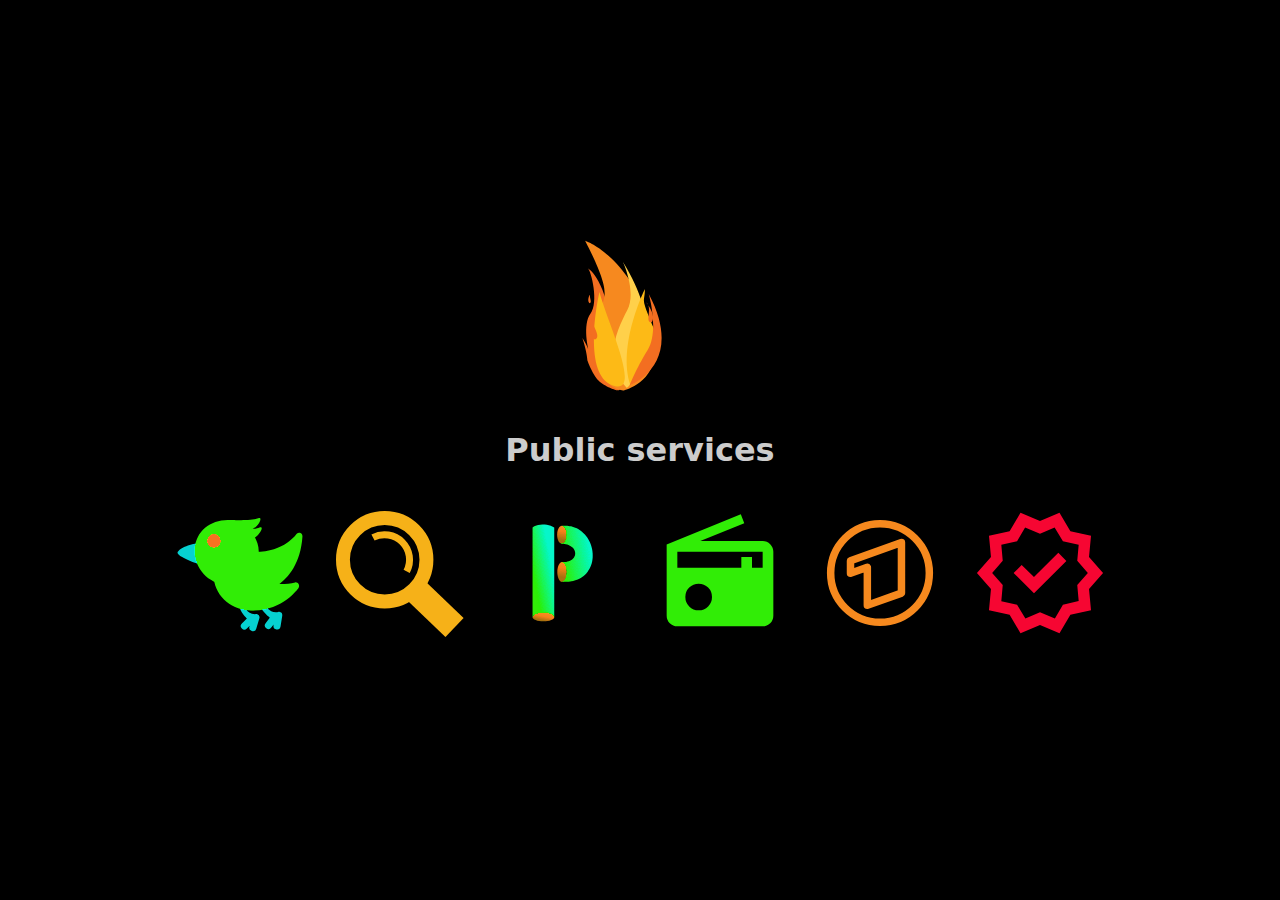
==== index.html @ 761f55a6 "Initial Commit" ====
<!DOCTYPE html>
<html lang="en">
  <head>
    <meta charset="utf-8" />
    <meta name="viewport" content="width=device-width, initial-scale=1" />
    <title>Chatoyer - Services</title>
    <link rel="stylesheet" href="./style.css" />
    <link rel="icon" href="./assets/favicon.svg"
  </head>
  <body>
    <main>
      <div class="mo-fire">
        <svg
          xmlns="http://www.w3.org/2000/svg"
          xmlns:xlink="http://www.w3.org/1999/xlink"
          width="125px"
          height="189.864px"
          viewBox="0 0 125 189.864"
        >
          <use xlink:href="./assets/flame.svg#flame" />
        </svg>
      </div>
      <h1>Public services</h1>
      <section id="services">
        <a class="service-link" href="https://me.chatoyer.de">
          <img src="./assets/admin.svg" />
          <figcaption>Admin</figcaption>
        </a>
        <a class="service-link" href="https://s.chatoyer.de">
          <img src="./assets/searxng.svg" />
          <figcaption>SearXNG</figcaption>
        </a>
        <a class="service-link" href="https://piped.chatoyer.de">
          <img src="./assets/piped.svg" />
          <figcaption>Piped</figcaption>
        </a>
        <a class="service-link" href="https://radiofy.chatoyer.de">
          <img src="./assets/radiofy.svg" />
          <figcaption>Radiofy</figcaption>
        </a>
        <a class="service-link" href="https://ts.chatoyer.de">
          <img src="./assets/tagesschau.svg" />
          <figcaption>Tagesschau</figcaption>
        </a>
        <a class="service-link" href="https://rs.chatoyer.de">
          <img src="./assets/release-stats.svg" />
          <figcaption>Release Stats</figcaption>
        </a>
      </section>
    </main>
  </body>
</html>
---- style.css ----
* {
  box-sizing: border-box;
  margin: 0;
  padding: 0;
}

:root {
  --base: #000;
  --text: #ccc;
  --accent: #f6891f;
  --img-filter: invert(67%) sepia(28%) saturate(4980%) hue-rotate(347deg)
    brightness(99%) contrast(95%);
}

html {
  font-family: system-ui, -apple-system, BlinkMacSystemFont, "Segoe UI", Roboto,
    Oxygen, Ubuntu, Cantarell, "Open Sans", "Helvetica Neue", sans-serif;
  background: var(--base);
  color: var(--text);
}

a {
  text-decoration: none;
  color: var(--text);
  text-shadow: 0px -2px 4px #fff, 0px -2px 10px #ff3, 0px -10px 20px #f90,
    0px -20px 40px #c33;
}

main {
  display: flex;
  flex-direction: column;
  justify-content: center;
  align-items: center;
  width: 100%;
  min-height: 95vh;
}

#services {
  display: flex;
  flex-wrap: wrap;
  justify-content: center;
  max-width: 80%;
  margin: 1rem auto;
  gap: 2rem;
}

.service-link {
  display: flex;
  flex-direction: column;
  gap: 1rem;
  align-items: center;
}

.service-link:hover {
  scale: 1.2;
  transition: scale 0.5s ease-in-out;
}

.service-link img {
  filter: var(--img-filter);
  width: auto;
  height: 8rem;
}

.service-link figcaption {
  opacity: 0;
  transition: 0.5 opacity ease-in-out;
}

.service-link:hover figcaption {
  opacity: 1;
}

h1 {
  margin-top: 2rem;
  margin-bottom: 1.5rem;
}

.mo-fire {
  width: 150px;
  height: auto;
  margin-left: -80px;
}

.mo-fire svg {
  width: 100%;
  height: auto;
  position: relative;
}

.flame {
  animation-name: flamefly;
  animation-duration: 2s;
  animation-timing-function: linear;
  animation-iteration-count: infinite;
  opacity: 0;
  transform-origin: 50% 50% 0;
}

.flame.one {
  animation-delay: 1s;
  animation-duration: 3s;
}

.flame3.two {
  animation-duration: 5s;
  animation-delay: 1s;
}

.flame-main {
  animation-name: flameWobble;
  animation-duration: 3s;
  animation-timing-function: linear;
  animation-iteration-count: infinite;
}
.flame-main.one {
  animation-duration: 4s;
  animation-delay: 1s;
}
.flame-main.two {
  animation-duration: 3s;
  animation-delay: 2s;
}
.flame-main.three {
  animation-duration: 2.1s;
  animation-delay: 3s;
}
.flame-main.four {
  animation-duration: 3.2s;
  animation-delay: 4s;
}
.flame-main.five {
  animation-duration: 2.5s;
  animation-delay: 5s;
}

@keyframes flameWobble {
  50% {
    transform: scale(1, 1.2) translate(0, -30px) rotate(-2deg);
  }
}

@keyframes flamefly {
  0% {
    transform: translate(0) rotate(180deg);
  }
  50% {
    opacity: 1;
  }
  100% {
    transform: translate(-20px, -100px) rotate(180deg);
    opacity: 0;
  }
}
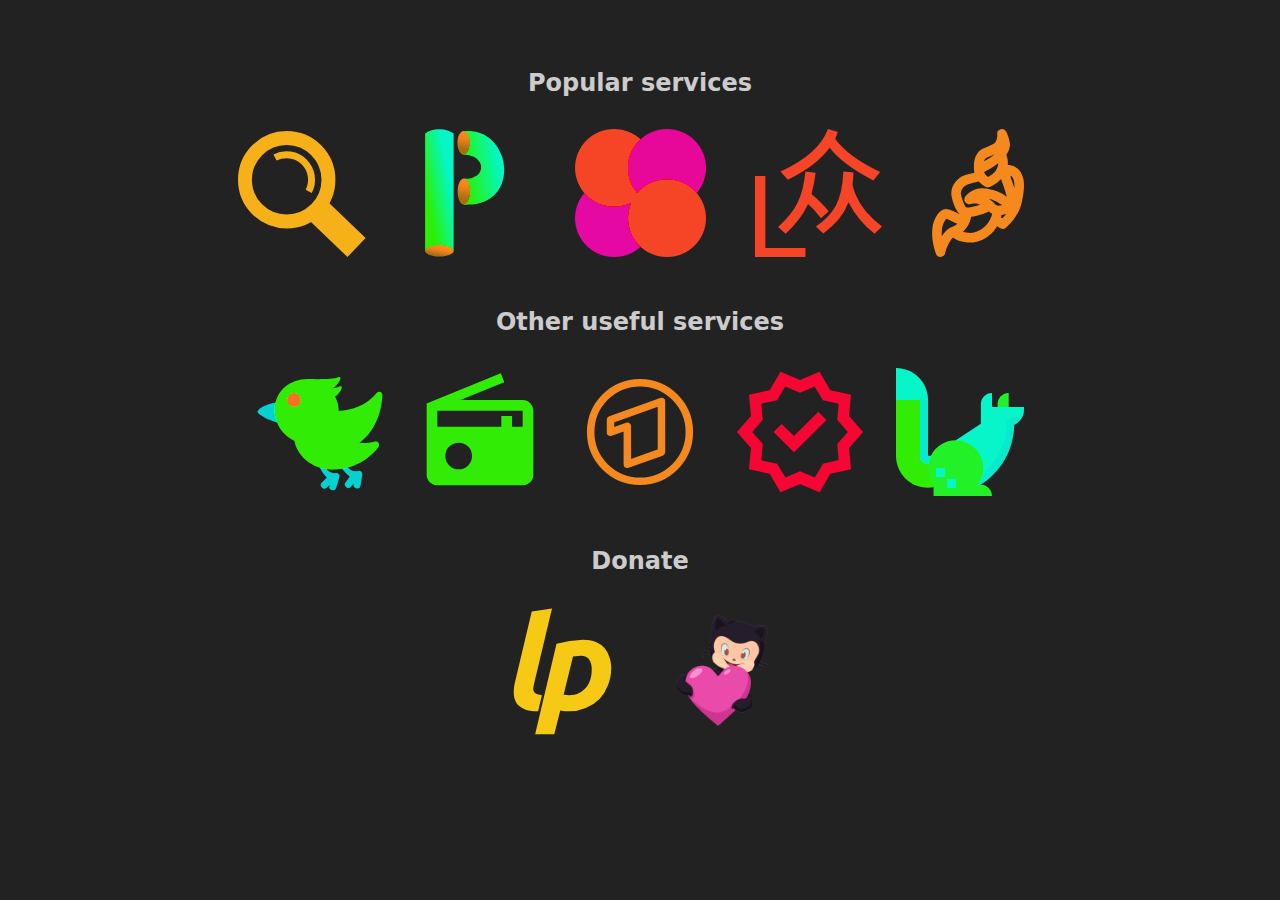
==== commit b90a4ea6: "fix: radiofy link" ====
--- a/index.html
+++ b/index.html
@@ -9,23 +9,8 @@
   </head>
   <body>
     <main>
-      <div class="mo-fire">
-        <svg
-          xmlns="http://www.w3.org/2000/svg"
-          xmlns:xlink="http://www.w3.org/1999/xlink"
-          width="125px"
-          height="189.864px"
-          viewBox="0 0 125 189.864"
-        >
-          <use xlink:href="./assets/flame.svg#flame" />
-        </svg>
-      </div>
-      <h1>Public services</h1>
-      <section id="services">
-        <a class="service-link" href="https://me.chatoyer.de">
-          <img src="./assets/admin.svg" />
-          <figcaption>Admin</figcaption>
-        </a>
+      <h2>Popular services</h2>
+      <section>
         <a class="service-link" href="https://s.chatoyer.de">
           <img src="./assets/searxng.svg" />
           <figcaption>SearXNG</figcaption>
@@ -34,7 +19,26 @@
           <img src="./assets/piped.svg" />
           <figcaption>Piped</figcaption>
         </a>
-        <a class="service-link" href="https://radiofy.chatoyer.de">
+        <a class="service-link" href="https://ao.chatoyer.de">
+          <img src="./assets/overflow.png" />
+          <figcaption>AnonymousOverflow</figcaption>
+        </a>
+        <a class="service-link" href="https://piped.chatoyer.de">
+          <img src="./assets/libretranslate.svg" />
+          <figcaption>LibreTranslate</figcaption>
+        </a>
+        <a class="service-link" href="https://meet.chatoyer.de">
+          <img src="./assets/jitsi.svg" />
+          <figcaption>Jitsi</figcaption>
+        </a>
+      </section>
+      <h2>Other useful services</h2>
+      <section>
+        <a class="service-link" href="https://me.chatoyer.de">
+          <img src="./assets/admin.svg" />
+          <figcaption>Admin</figcaption>
+        </a>
+        <a class="service-link" href="https://radio.chatoyer.de">
           <img src="./assets/radiofy.svg" />
           <figcaption>Radiofy</figcaption>
         </a>
@@ -46,6 +50,21 @@
           <img src="./assets/release-stats.svg" />
           <figcaption>Release Stats</figcaption>
         </a>
+        <a class="service-link" href="https://shair.chatoyer.de">
+          <img src="./assets/shair.svg" />
+          <figcaption>Shair</figcaption>
+        </a>
+      </section>
+      <h2>Donate</h2>
+      <section>
+        <a class="service-link no-invert" href="https://liberapay.com/Bnyro">
+          <img src="./assets/liberapay.svg" />
+          <figcaption>Liberapay</figcaption>
+        </a>
+        <a class="service-link no-invert" href="https://github.com/sponsors/Bnyro">
+          <img src="./assets/ghsponsors.png" />
+          <figcaption>GitHub sponsors</figcaption>
+        </a>
       </section>
     </main>
   </body>
--- a/style.css
+++ b/style.css
@@ -5,7 +5,7 @@
 }
 
 :root {
-  --base: #000;
+  --base: #222;
   --text: #ccc;
   --accent: #f6891f;
   --img-filter: invert(67%) sepia(28%) saturate(4980%) hue-rotate(347deg)
@@ -13,8 +13,18 @@
 }
 
 html {
-  font-family: system-ui, -apple-system, BlinkMacSystemFont, "Segoe UI", Roboto,
-    Oxygen, Ubuntu, Cantarell, "Open Sans", "Helvetica Neue", sans-serif;
+  font-family:
+    system-ui,
+    -apple-system,
+    BlinkMacSystemFont,
+    "Segoe UI",
+    Roboto,
+    Oxygen,
+    Ubuntu,
+    Cantarell,
+    "Open Sans",
+    "Helvetica Neue",
+    sans-serif;
   background: var(--base);
   color: var(--text);
 }
@@ -22,7 +32,10 @@
 a {
   text-decoration: none;
   color: var(--text);
-  text-shadow: 0px -2px 4px #fff, 0px -2px 10px #ff3, 0px -10px 20px #f90,
+  text-shadow:
+    0px -2px 4px #fff,
+    0px -2px 10px #ff3,
+    0px -10px 20px #f90,
     0px -20px 40px #c33;
 }
 
@@ -35,7 +48,11 @@
   min-height: 95vh;
 }
 
-#services {
+h2 {
+  margin-bottom: 1rem;
+}
+
+section {
   display: flex;
   flex-wrap: wrap;
   justify-content: center;
@@ -52,7 +69,7 @@
 }
 
 .service-link:hover {
-  scale: 1.2;
+  scale: 1.15;
   transition: scale 0.5s ease-in-out;
 }
 
@@ -60,6 +77,10 @@
   filter: var(--img-filter);
   width: auto;
   height: 8rem;
+}
+
+.no-invert img {
+  filter: none;
 }
 
 .service-link figcaption {
@@ -75,80 +96,3 @@
   margin-top: 2rem;
   margin-bottom: 1.5rem;
 }
-
-.mo-fire {
-  width: 150px;
-  height: auto;
-  margin-left: -80px;
-}
-
-.mo-fire svg {
-  width: 100%;
-  height: auto;
-  position: relative;
-}
-
-.flame {
-  animation-name: flamefly;
-  animation-duration: 2s;
-  animation-timing-function: linear;
-  animation-iteration-count: infinite;
-  opacity: 0;
-  transform-origin: 50% 50% 0;
-}
-
-.flame.one {
-  animation-delay: 1s;
-  animation-duration: 3s;
-}
-
-.flame3.two {
-  animation-duration: 5s;
-  animation-delay: 1s;
-}
-
-.flame-main {
-  animation-name: flameWobble;
-  animation-duration: 3s;
-  animation-timing-function: linear;
-  animation-iteration-count: infinite;
-}
-.flame-main.one {
-  animation-duration: 4s;
-  animation-delay: 1s;
-}
-.flame-main.two {
-  animation-duration: 3s;
-  animation-delay: 2s;
-}
-.flame-main.three {
-  animation-duration: 2.1s;
-  animation-delay: 3s;
-}
-.flame-main.four {
-  animation-duration: 3.2s;
-  animation-delay: 4s;
-}
-.flame-main.five {
-  animation-duration: 2.5s;
-  animation-delay: 5s;
-}
-
-@keyframes flameWobble {
-  50% {
-    transform: scale(1, 1.2) translate(0, -30px) rotate(-2deg);
-  }
-}
-
-@keyframes flamefly {
-  0% {
-    transform: translate(0) rotate(180deg);
-  }
-  50% {
-    opacity: 1;
-  }
-  100% {
-    transform: translate(-20px, -100px) rotate(180deg);
-    opacity: 0;
-  }
-}
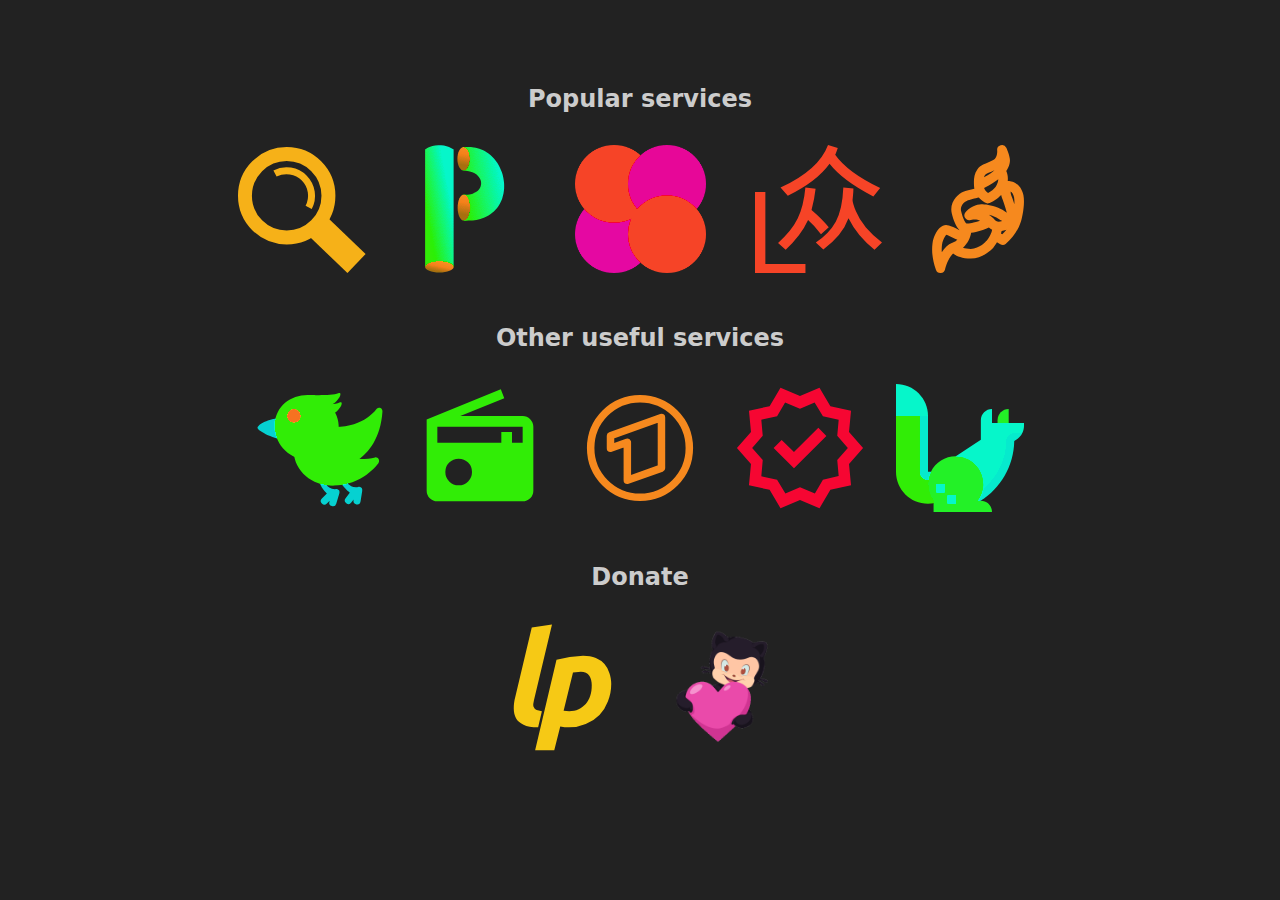
==== commit 2858c1eb: "fix: libretranslate link" ====
--- a/index.html
+++ b/index.html
@@ -23,7 +23,7 @@
           <img src="./assets/overflow.png" />
           <figcaption>AnonymousOverflow</figcaption>
         </a>
-        <a class="service-link" href="https://piped.chatoyer.de">
+        <a class="service-link" href="https://lt.chatoyer.de">
           <img src="./assets/libretranslate.svg" />
           <figcaption>LibreTranslate</figcaption>
         </a>
--- a/style.css
+++ b/style.css
@@ -27,6 +27,10 @@
     sans-serif;
   background: var(--base);
   color: var(--text);
+}
+
+main {
+  padding-top: 2rem;
 }
 
 a {
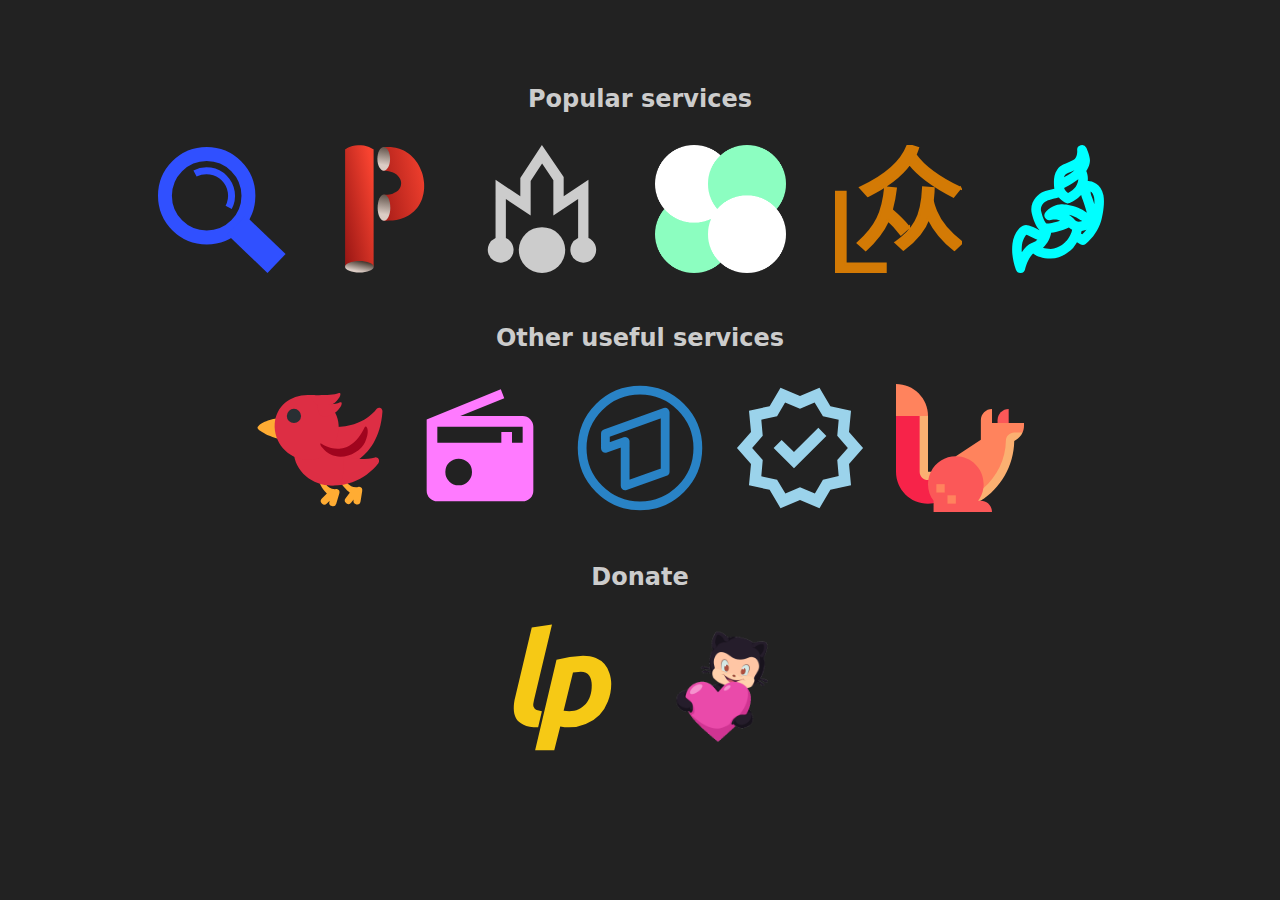
==== commit d62c01bf: "feat: add hyperpipe, fix contrasts and improve icons" ====
--- a/index.html
+++ b/index.html
@@ -19,13 +19,17 @@
           <img src="./assets/piped.svg" />
           <figcaption>Piped</figcaption>
         </a>
+        <a class="service-link" href="https://hy.chatoyer.de">
+          <img src="./assets/hyperpipe.svg" />
+          <figcaption>Hyperpipe</figcaption>
+        </a>
         <a class="service-link" href="https://ao.chatoyer.de">
           <img src="./assets/overflow.png" />
           <figcaption>AnonymousOverflow</figcaption>
         </a>
-        <a class="service-link" href="https://lt.chatoyer.de">
-          <img src="./assets/libretranslate.svg" />
-          <figcaption>LibreTranslate</figcaption>
+        <a class="service-link" href="https://t.chatoyer.de">
+          <img src="./assets/translate.svg" />
+          <figcaption>Mozhi</figcaption>
         </a>
         <a class="service-link" href="https://meet.chatoyer.de">
           <img src="./assets/jitsi.svg" />
--- a/style.css
+++ b/style.css
@@ -8,8 +8,6 @@
   --base: #222;
   --text: #ccc;
   --accent: #f6891f;
-  --img-filter: invert(67%) sepia(28%) saturate(4980%) hue-rotate(347deg)
-    brightness(99%) contrast(95%);
 }
 
 html {
@@ -78,13 +76,8 @@
 }
 
 .service-link img {
-  filter: var(--img-filter);
   width: auto;
   height: 8rem;
-}
-
-.no-invert img {
-  filter: none;
 }
 
 .service-link figcaption {
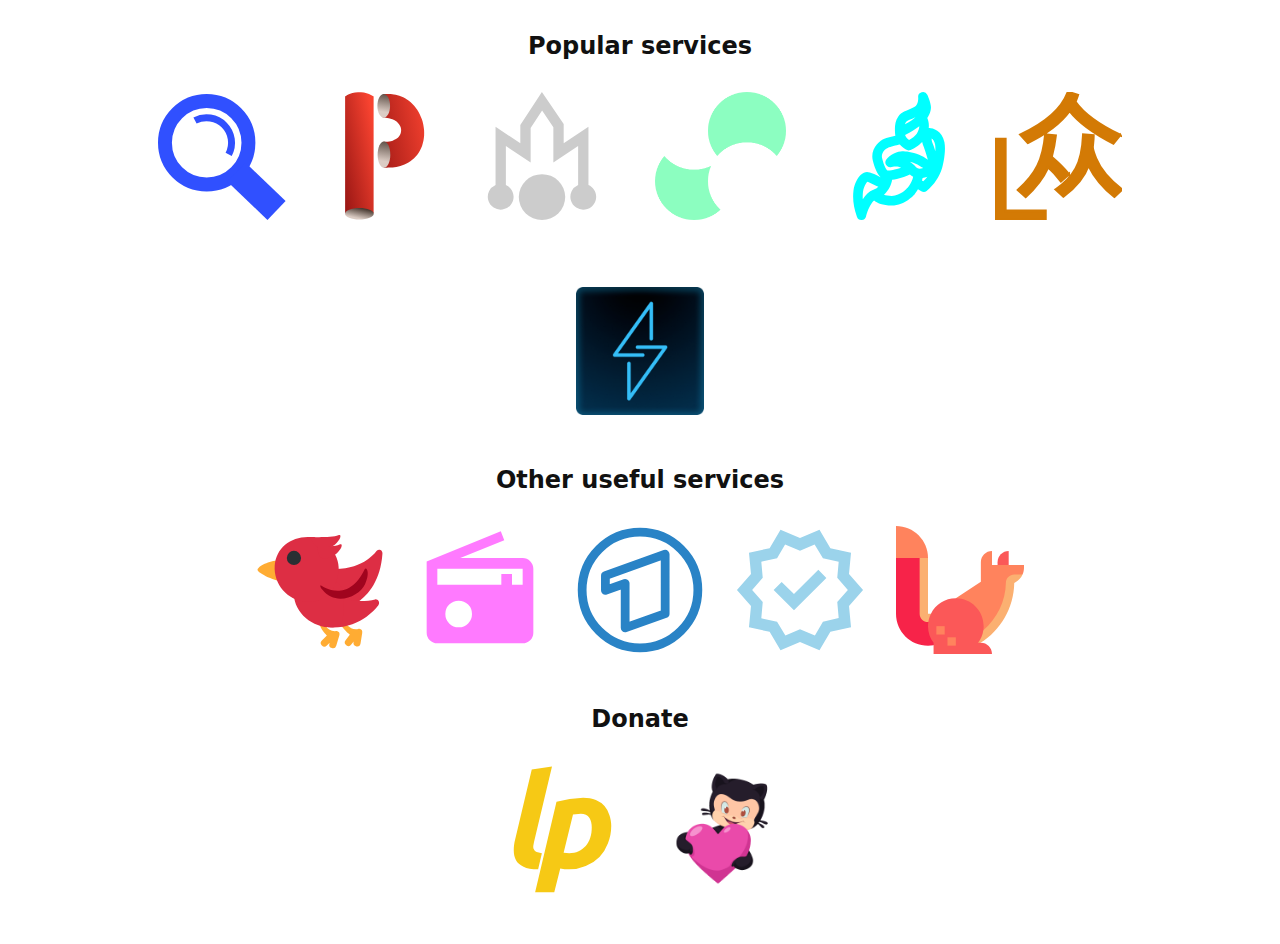
==== commit ed0a1f79: "feat: add linkwarden" ====
--- a/index.html
+++ b/index.html
@@ -27,13 +27,17 @@
           <img src="./assets/overflow.png" />
           <figcaption>AnonymousOverflow</figcaption>
         </a>
+        <a class="service-link" href="https://meet.chatoyer.de">
+          <img src="./assets/jitsi.svg" />
+          <figcaption>Jitsi</figcaption>
+        </a>
         <a class="service-link" href="https://t.chatoyer.de">
           <img src="./assets/translate.svg" />
           <figcaption>Mozhi</figcaption>
         </a>
-        <a class="service-link" href="https://meet.chatoyer.de">
-          <img src="./assets/jitsi.svg" />
-          <figcaption>Jitsi</figcaption>
+        <a class="service-link" href="https://lw.chatoyer.de">
+          <img src="./assets/linkwarden.png" />
+          <figcaption>Linkwarden</figcaption>
         </a>
       </section>
       <h2>Other useful services</h2>
--- a/style.css
+++ b/style.css
@@ -5,9 +5,19 @@
 }
 
 :root {
-  --base: #222;
+  --base: #222428;
   --text: #ccc;
-  --accent: #f6891f;
+  --accent: orange;
+
+  --transition-duration: 500ms;
+}
+
+@media (prefers-color-scheme: light) {
+  :root {
+    --base: #fff;
+    --text: #111;
+    --accent: aquamarine;
+  }
 }
 
 html {
@@ -35,10 +45,9 @@
   text-decoration: none;
   color: var(--text);
   text-shadow:
-    0px -2px 4px #fff,
-    0px -2px 10px #ff3,
-    0px -10px 20px #f90,
-    0px -20px 40px #c33;
+    0px -2px 4px var(--base),
+    0px -2px 10px var(--accent),
+    0px -10px 20px var(--accent);
 }
 
 main {
@@ -72,7 +81,7 @@
 
 .service-link:hover {
   scale: 1.15;
-  transition: scale 0.5s ease-in-out;
+  transition: scale var(--transition-duration) ease-in-out;
 }
 
 .service-link img {
@@ -82,7 +91,7 @@
 
 .service-link figcaption {
   opacity: 0;
-  transition: 0.5 opacity ease-in-out;
+  transition: var(--transition-duration) opacity ease-in-out;
 }
 
 .service-link:hover figcaption {
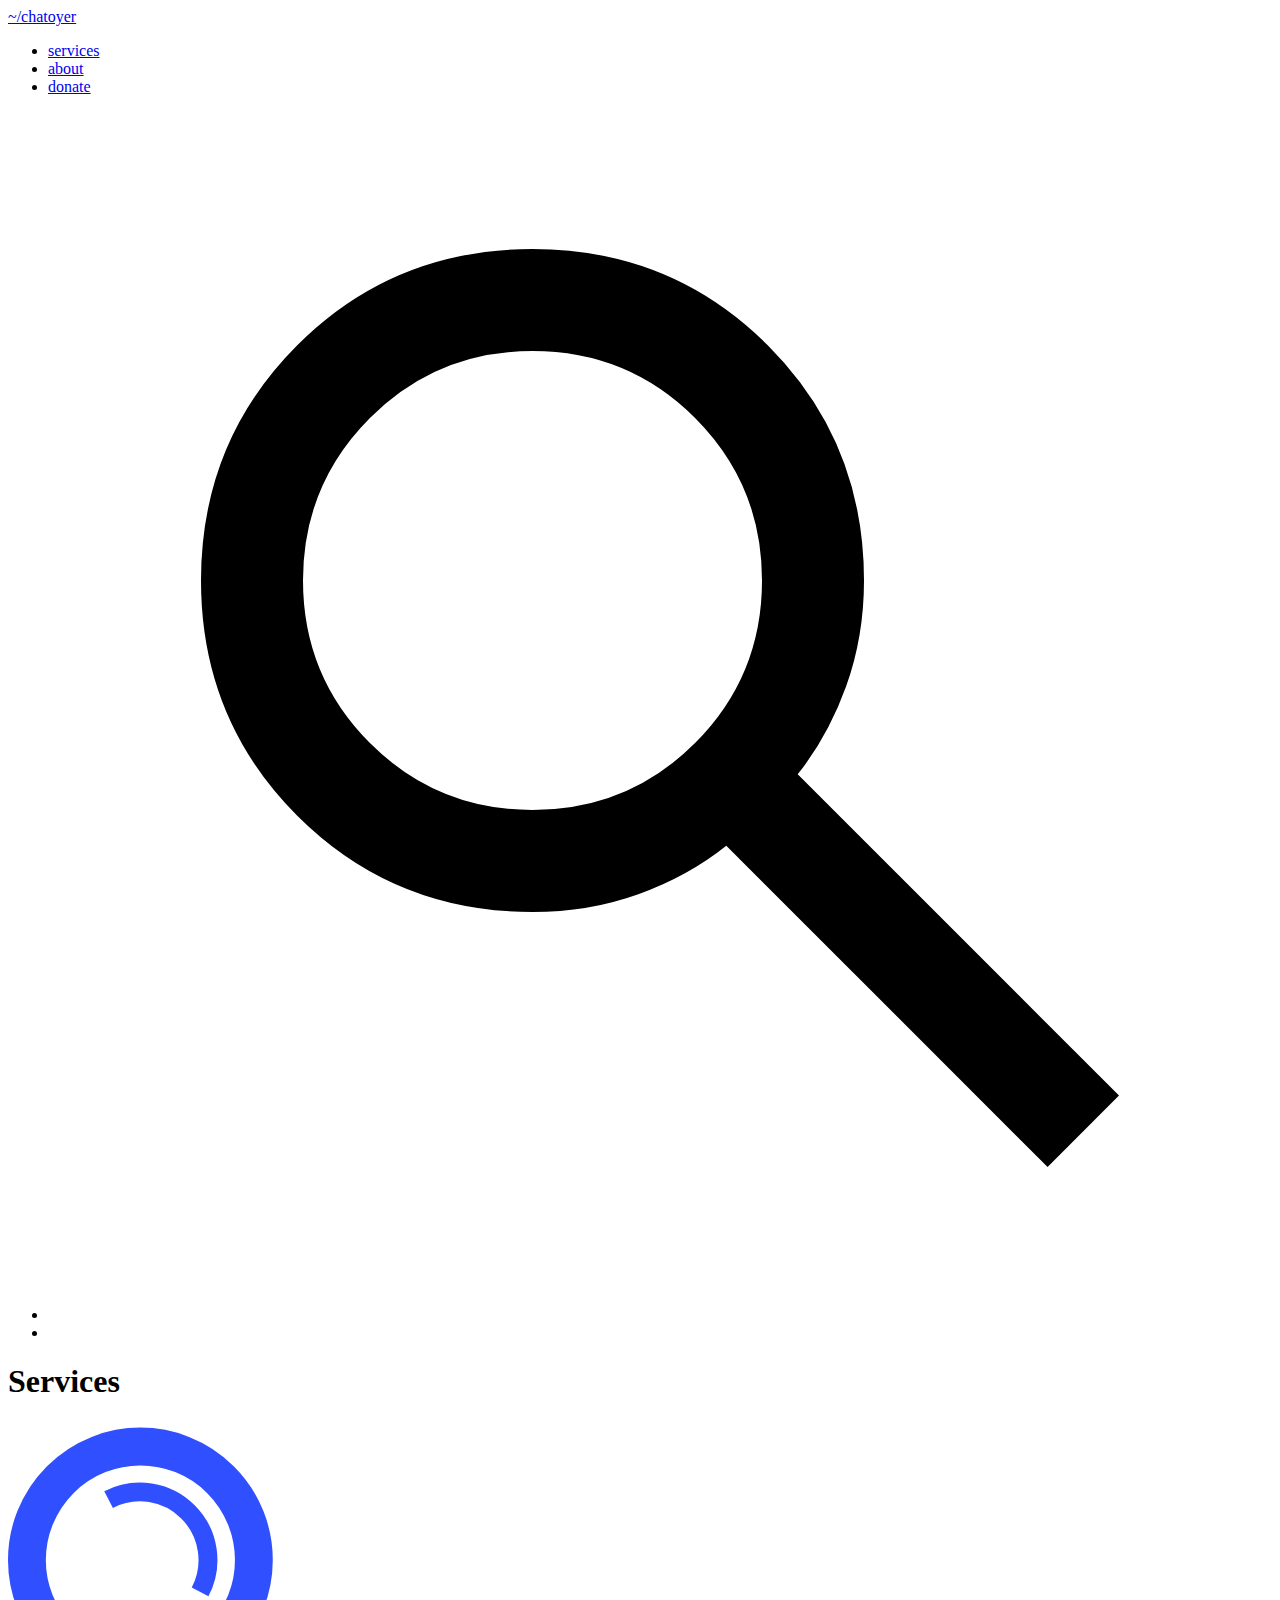
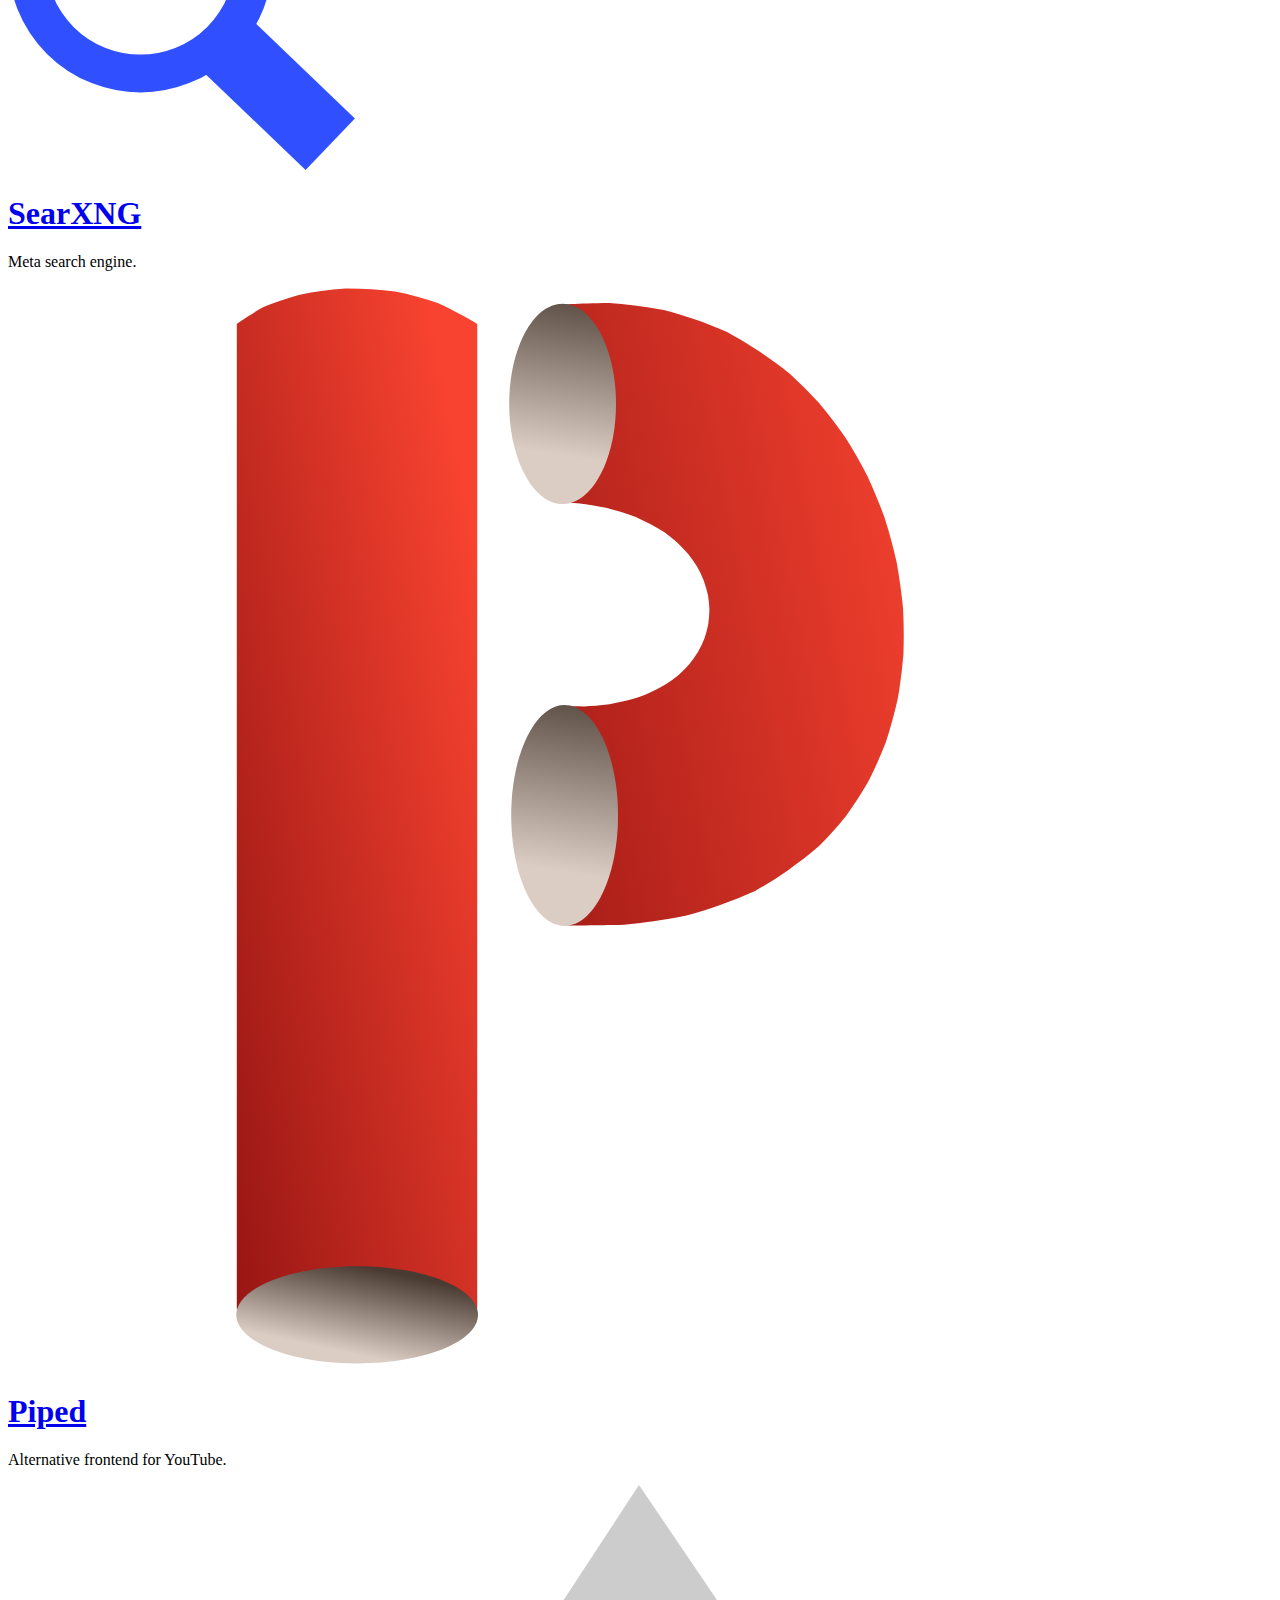
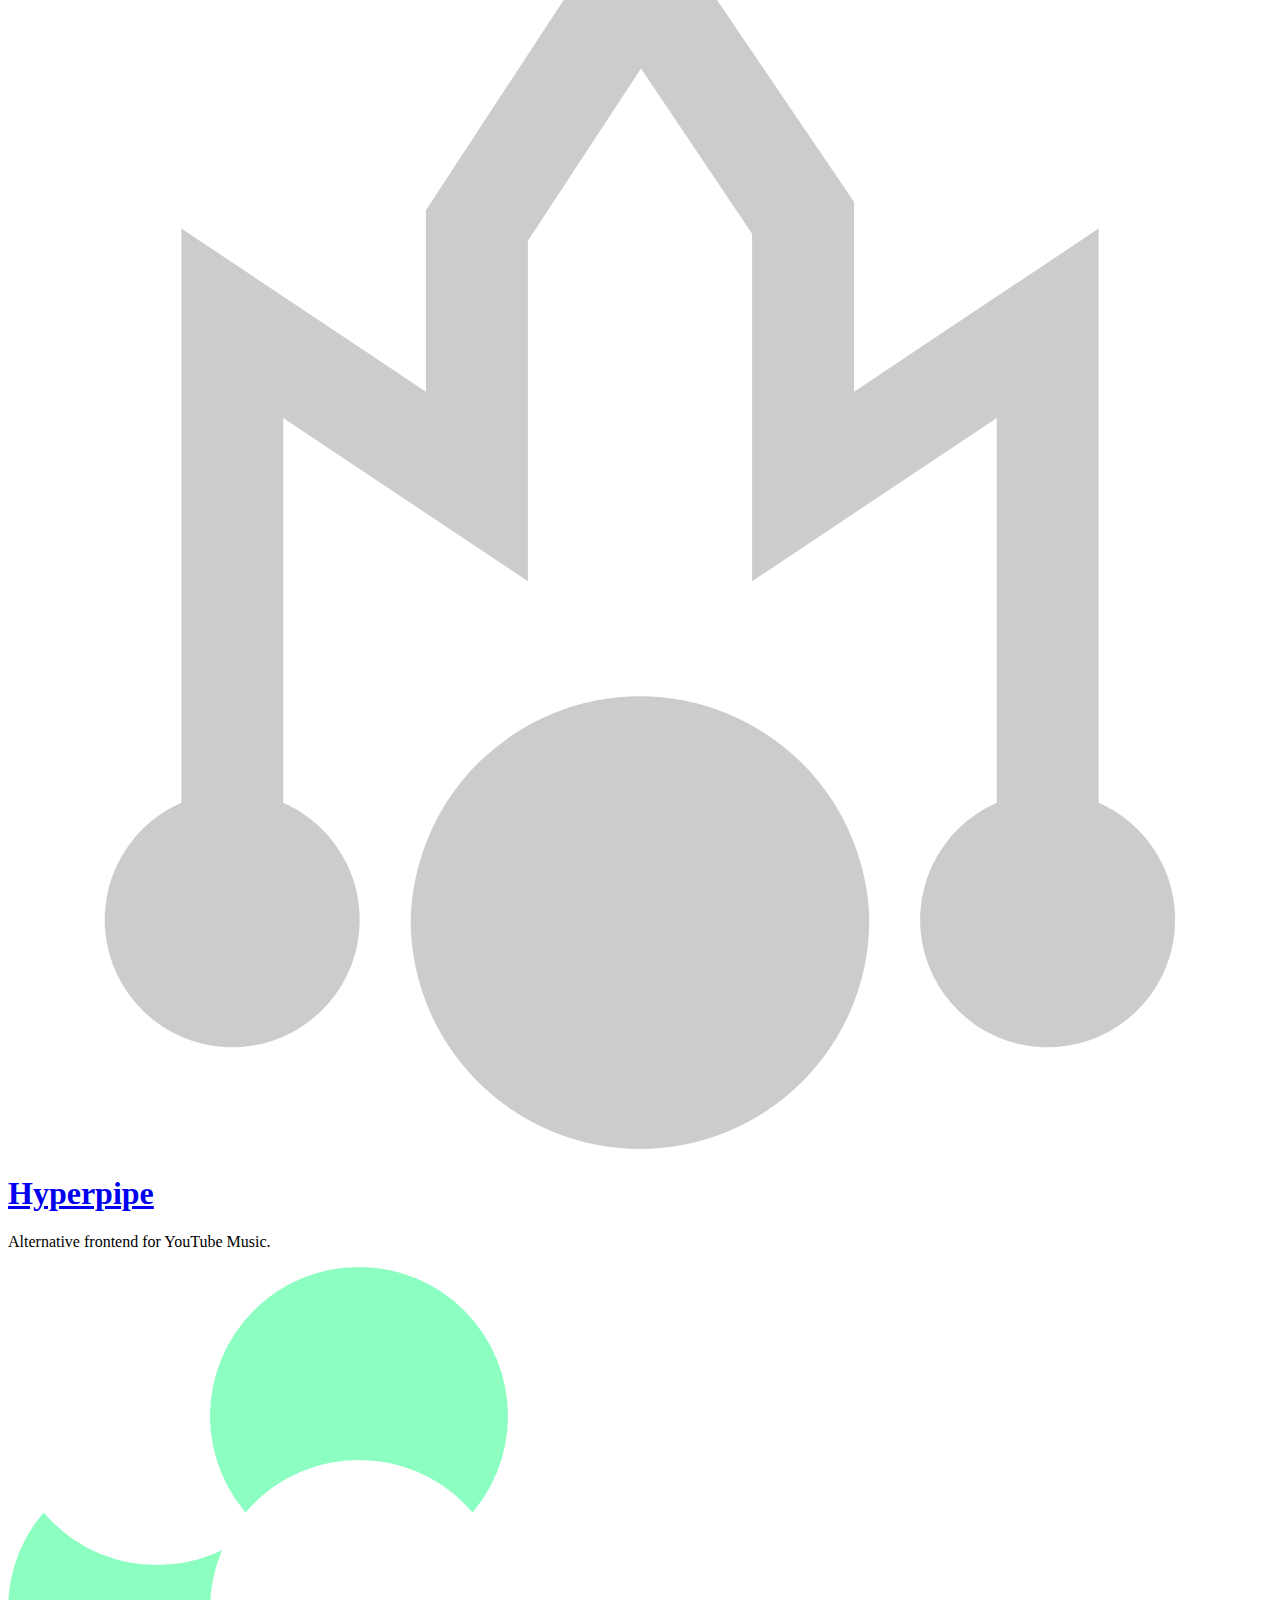
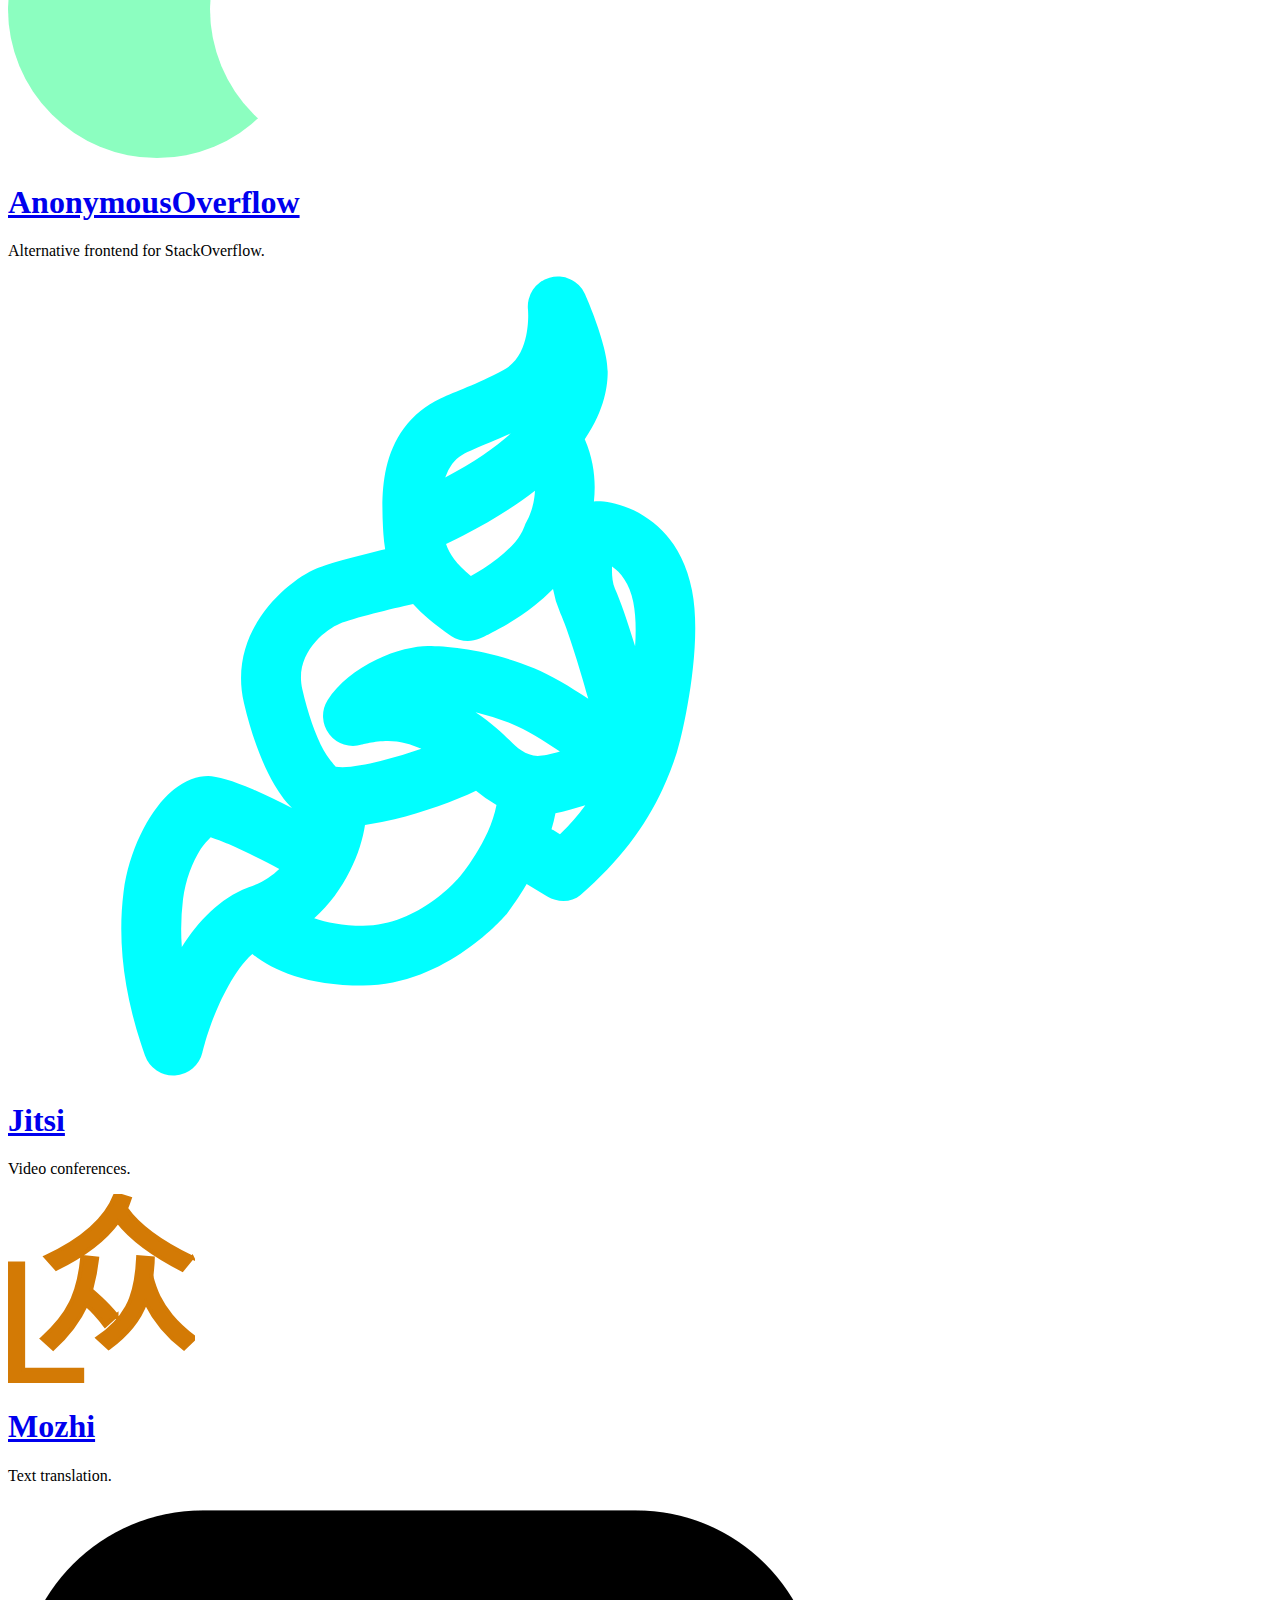
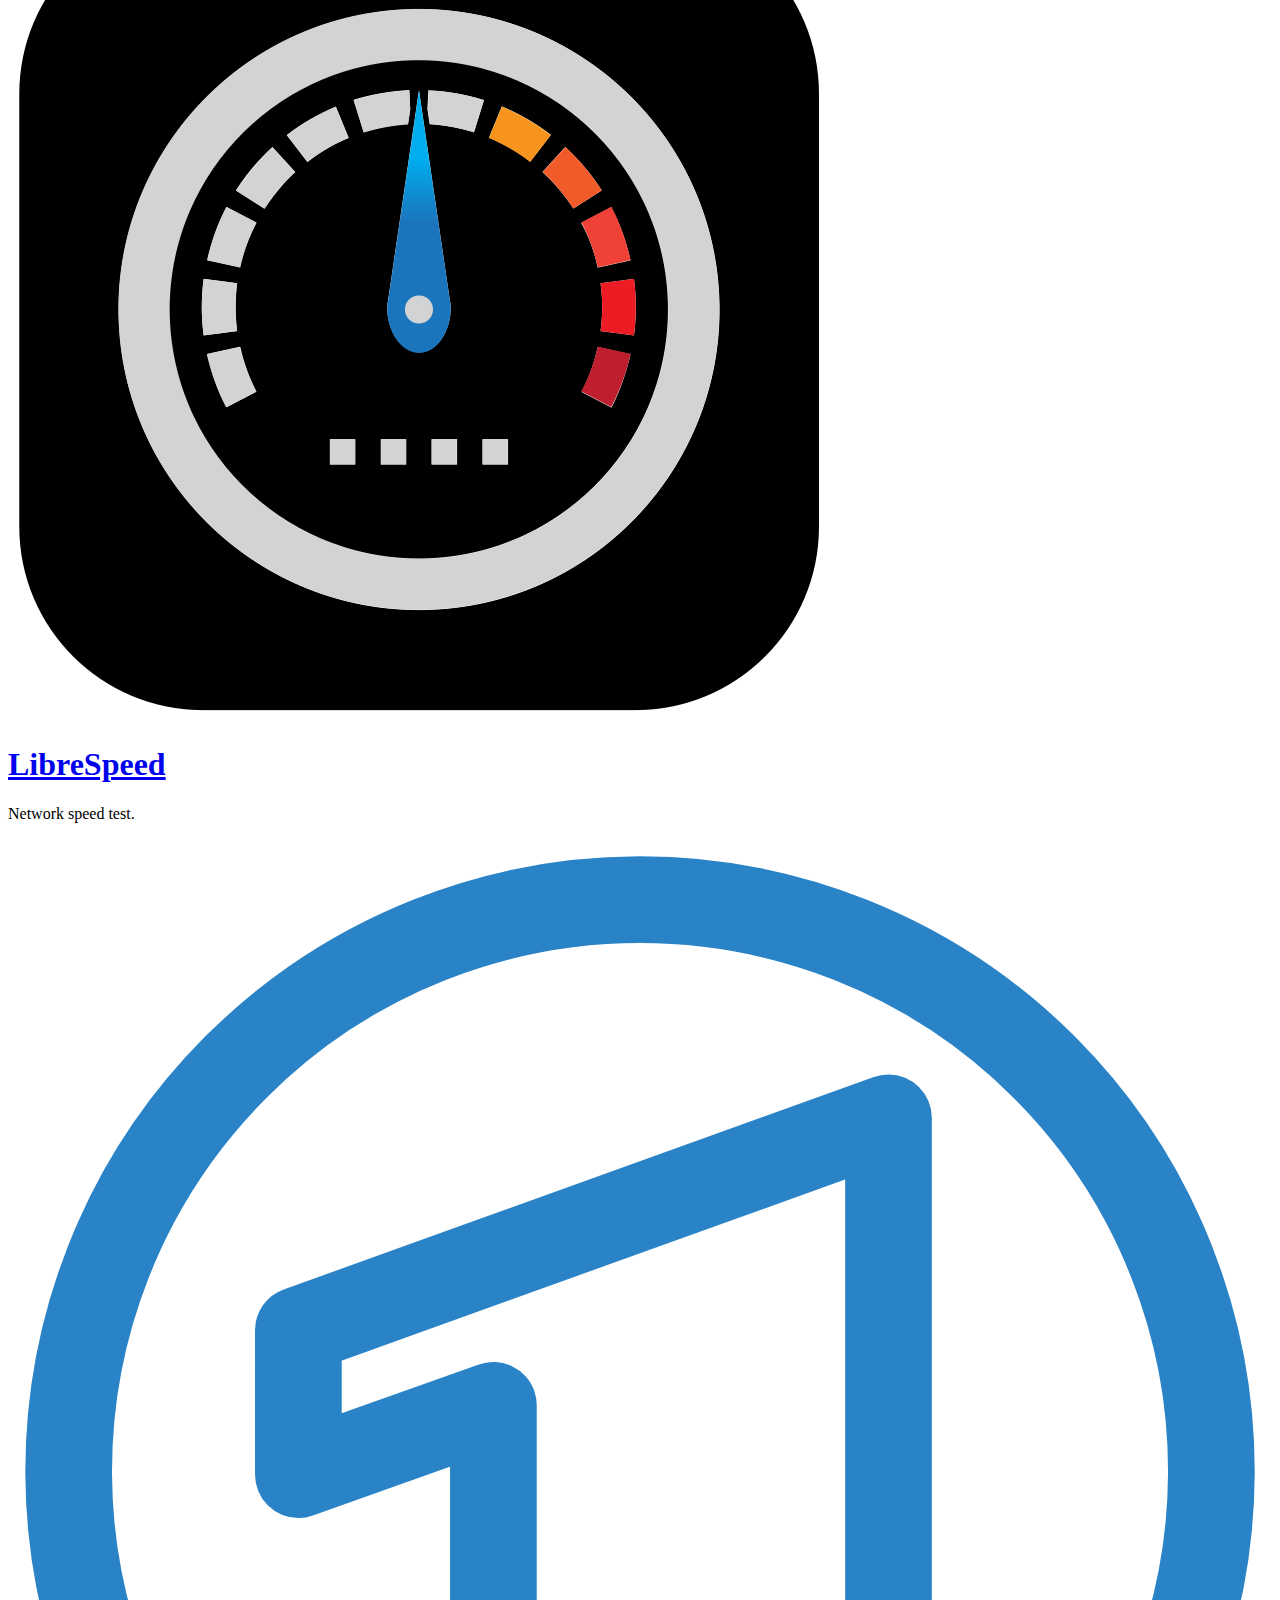
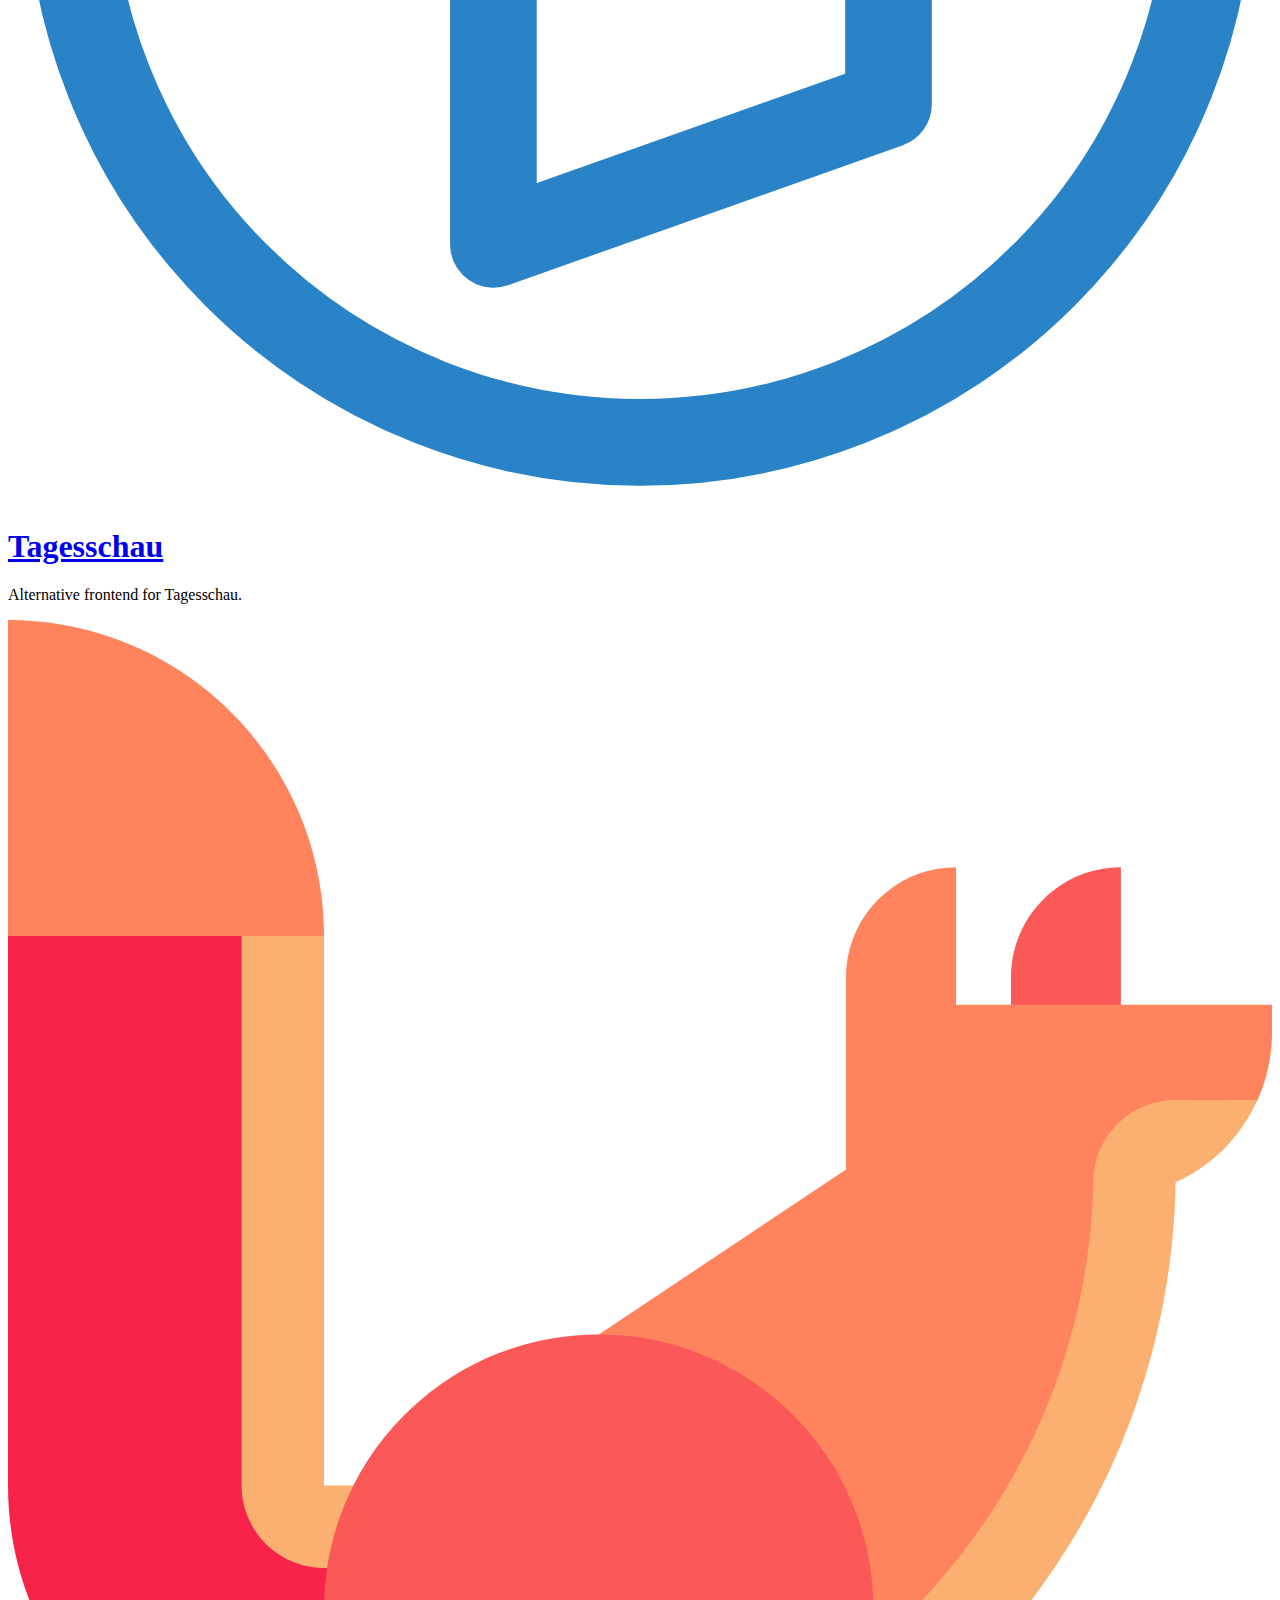
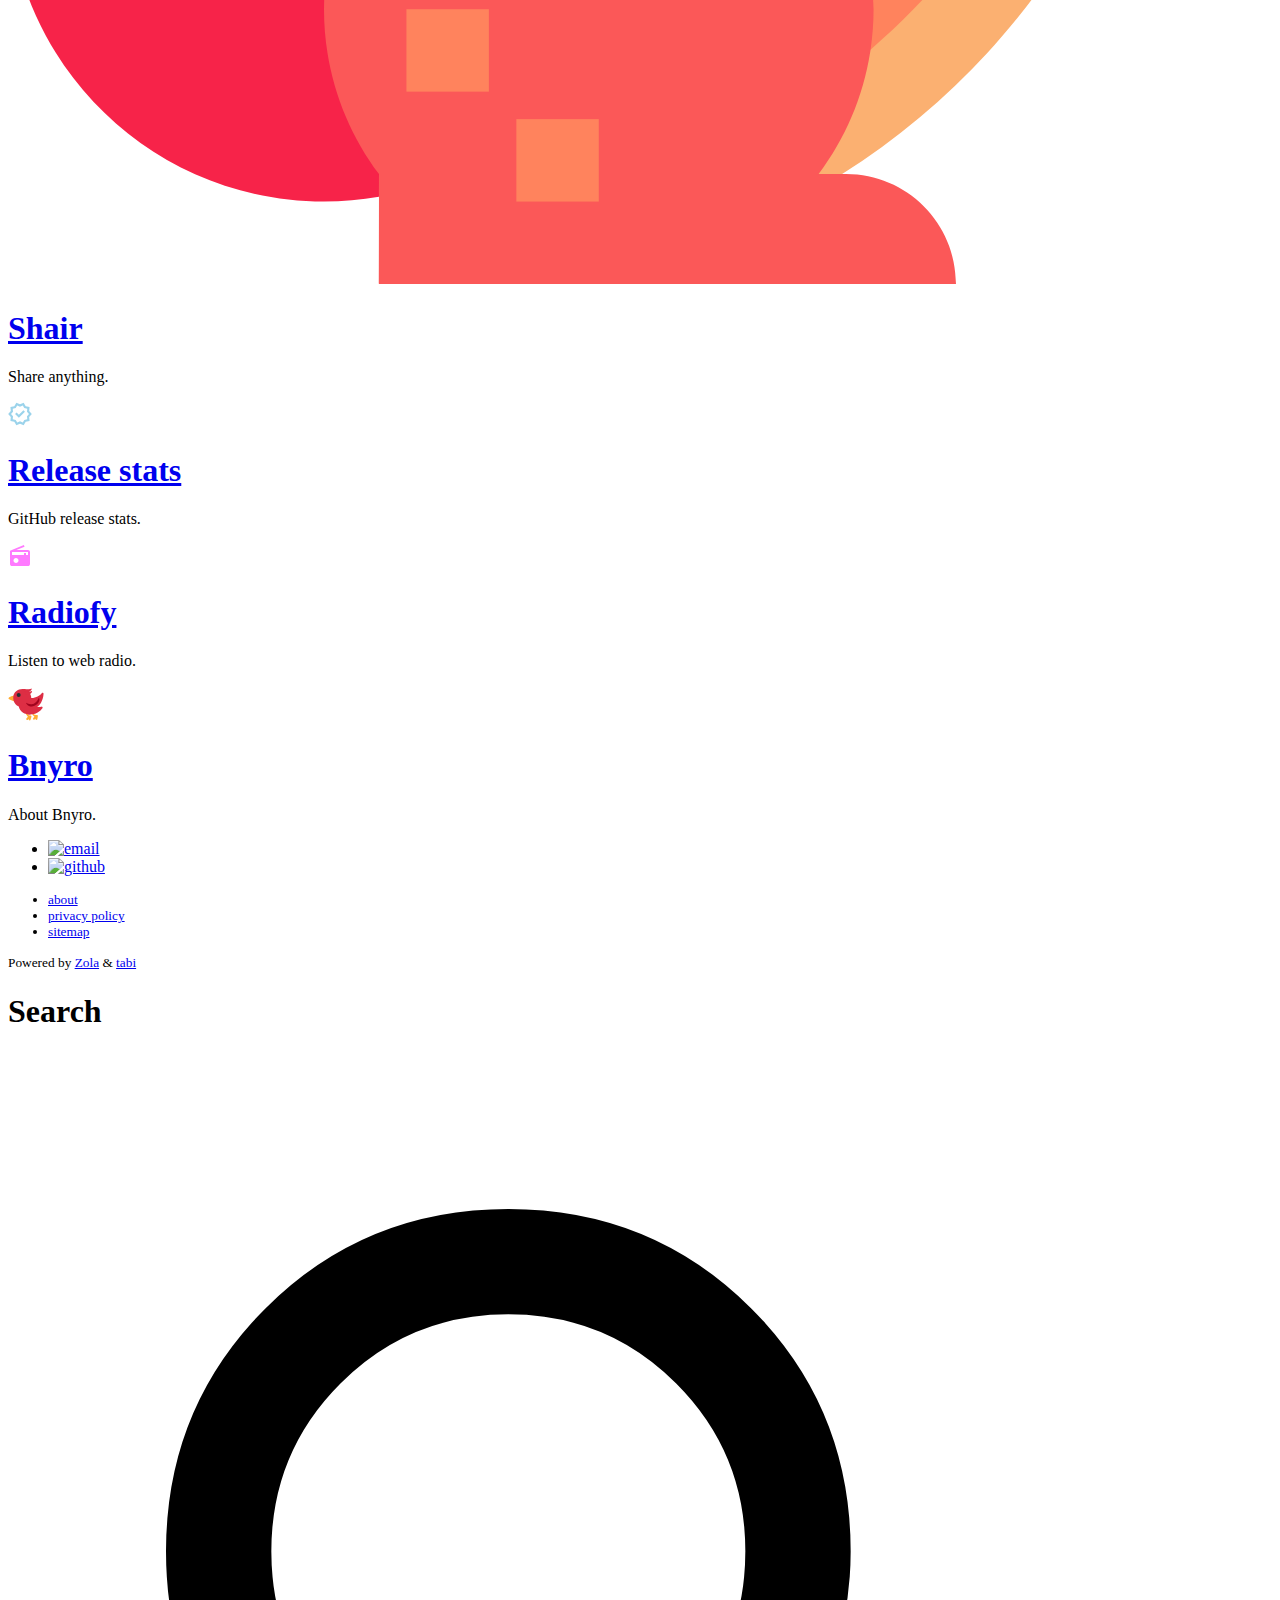
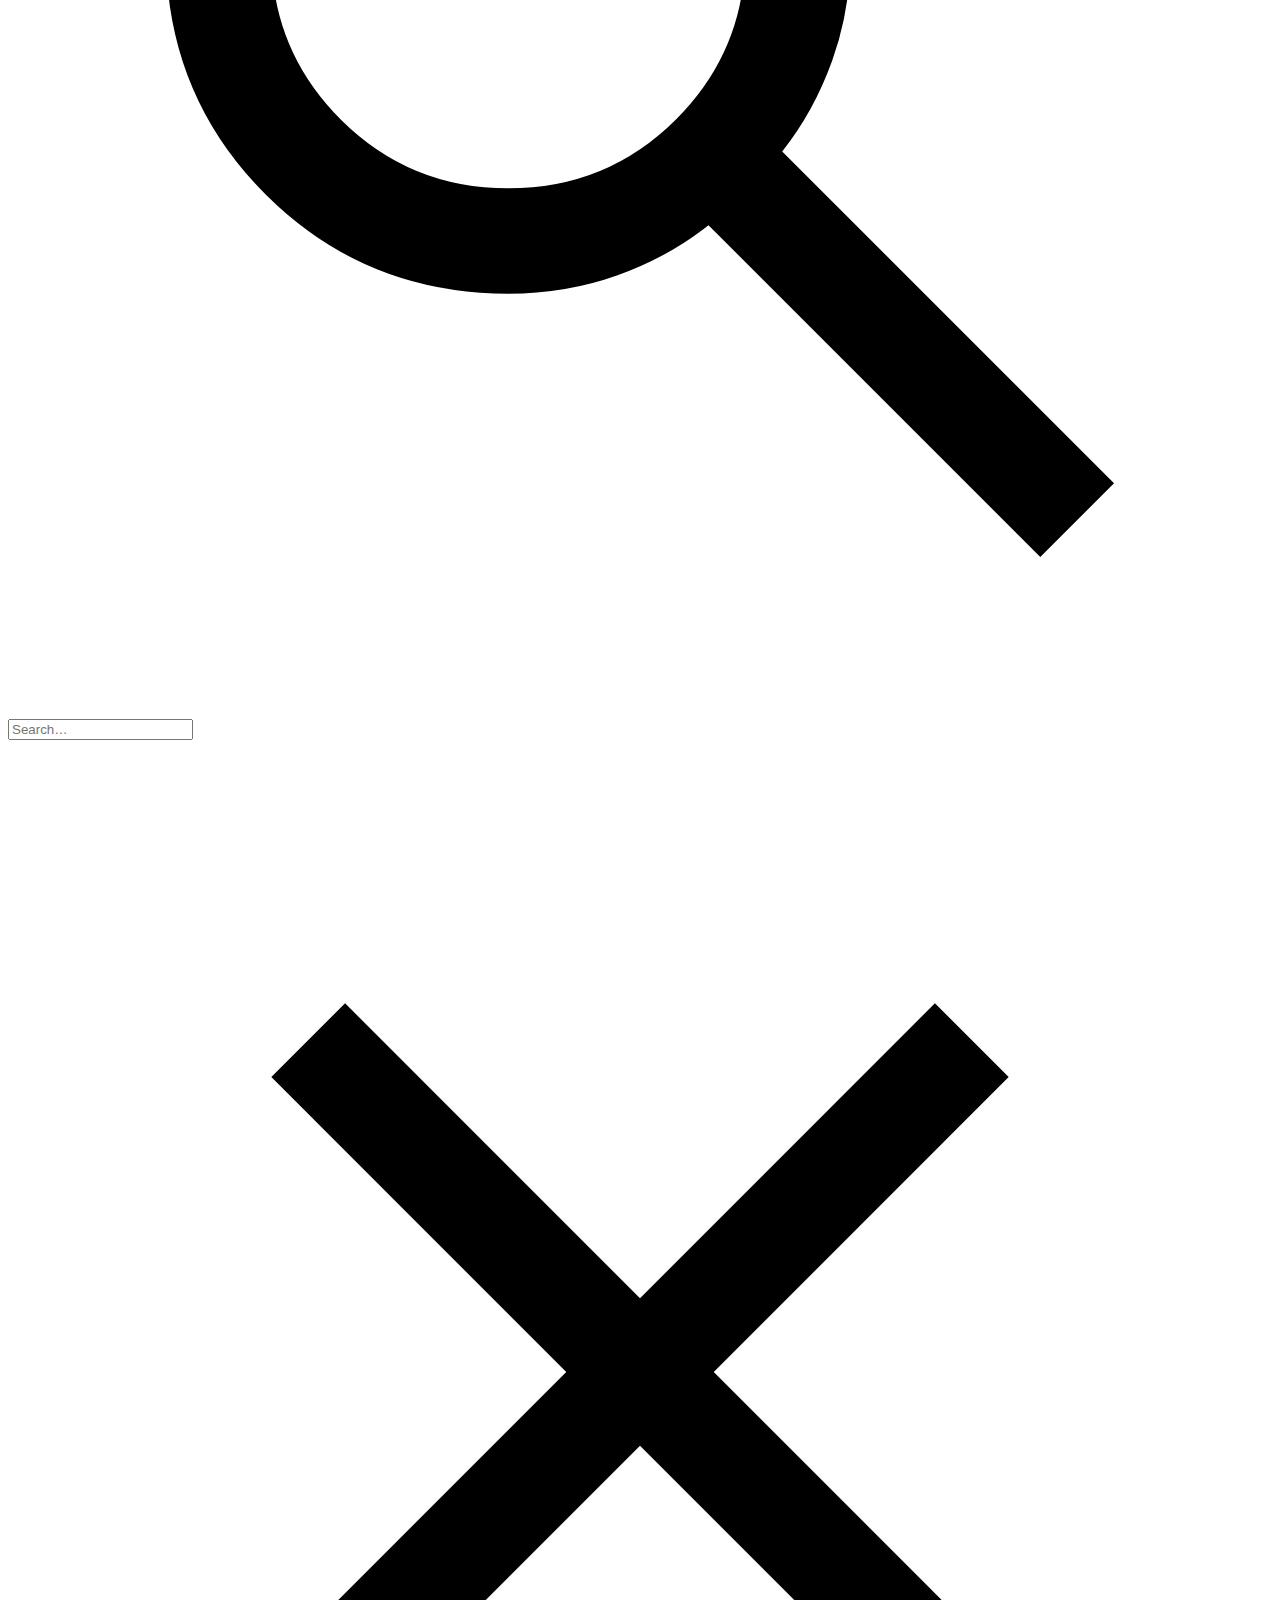
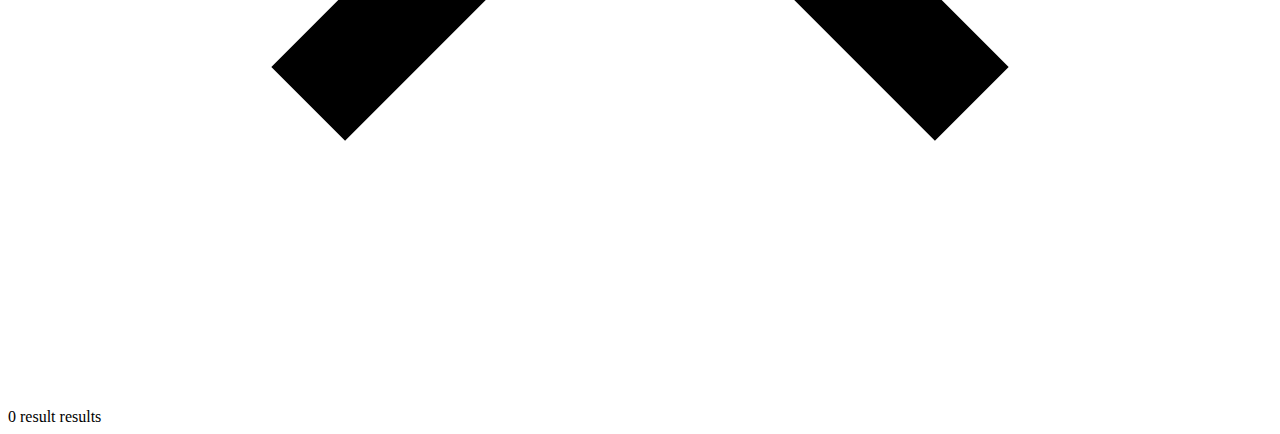
==== commit 0b97370b: "Deploy Bnyro/chatoyer.de to Bnyro/chatoyer.de:gh-pages" ====
--- a/index.html
+++ b/index.html
@@ -1,79 +1,315 @@
 <!DOCTYPE html>
-<html lang="en">
-  <head>
-    <meta charset="utf-8" />
-    <meta name="viewport" content="width=device-width, initial-scale=1" />
-    <title>Chatoyer - Services</title>
-    <link rel="stylesheet" href="./style.css" />
-    <link rel="icon" href="./assets/favicon.svg"
-  </head>
-  <body>
+<html lang="en" data-theme="dark">
+
+<head>
+    <meta charset="UTF-8">
+    <meta name="viewport" content="width=device-width, initial-scale=1.0">
+    <meta name="base" content="https://chatoyer.de">
+
+    
+    <title>~/chatoyer</title>
+
+    
+    
+        <link rel="icon" type="image/png" href="https://chatoyer.de/favicon.svg"/>
+    
+    
+
+    
+    <link rel="alternate" type="application/atom+xml" title="~/chatoyer" href="https://chatoyer.de/atom.xml">
+
+    
+    
+    
+        <link rel="stylesheet" href="https://chatoyer.de/inter_subset_en.css?h=d8cf4ad058d6c3a4015b">
+    
+
+    
+        <link rel="stylesheet" href="https://chatoyer.de/main.css?h=9df5dc290dd2e3eee827" />
+        <link rel="stylesheet" href="https://chatoyer.de/services.css?h=39f3ccec00d9ae8abb3c" />
+
+    <meta name="color-scheme" content="light dark" />
+        <meta name="description" content="" />
+        <meta property="og:description" content="" />
+
+    
+        <meta name="robots" content="index, nofollow" />
+    
+
+    <meta property="og:title" content="~&#x2F;chatoyer" />
+    <meta property="og:type" content="article" />
+
+    
+
+    <meta property="og:locale" content="en_GB" />
+
+    <meta property="og:url" content="https:&#x2F;&#x2F;chatoyer.de&#x2F;" /><meta property="og:site_name" content="~&#x2F;chatoyer"><meta http-equiv="Content-Security-Policy"
+content="default-src 'self';font-src &#x27;self&#x27; data:;img-src &#x27;self&#x27; https:&#x2F;&#x2F;* data:;style-src &#x27;self&#x27;;frame-src player.vimeo.com https:&#x2F;&#x2F;www.youtube-nocookie.com;connect-src 'self';script-src 'self' 'self'">
+
+        <noscript><link rel="stylesheet" href="https://chatoyer.de/no_js.css"/></noscript>
+        <script type="text/javascript" src="https://chatoyer.de/js/initializeTheme.min.js"></script>
+        <script defer src="https://chatoyer.de/js/themeSwitcher.min.js"></script>
+        <script defer src="https://chatoyer.de/js/searchElasticlunr.min.js?h=5ddcb5767730b9edb560"></script>
+
+        </head>
+
+
+<body>
+    <header>
+    <nav class="navbar">
+        <div class="nav-title">
+            <a class="home-title" href=https://chatoyer.de>~&#x2F;chatoyer</a>
+        </div>
+            <div class="nav-navs">
+                <ul>
+                        
+                            <li>
+                                
+                                <a class="nav-links no-hover-padding" href="https://chatoyer.de/">
+                                services
+                                </a>
+                            </li>
+                        
+                            <li>
+                                
+                                <a class="nav-links no-hover-padding" href="https://chatoyer.de/about/">
+                                about
+                                </a>
+                            </li>
+                        
+                            <li>
+                                
+                                <a class="nav-links no-hover-padding" href="https://chatoyer.de/donate/">
+                                donate
+                                </a>
+                            </li>
+                        <li class="js">
+                        <div role="button" tabindex="0" id="search-button" class="search-icon interactive-icon" title="Click or press $SHORTCUT to open search" aria-label="Click or press $SHORTCUT to open search">
+                            <svg xmlns="http://www.w3.org/2000/svg" viewBox="0 -960 960 960">
+                                <path d="M784-120 532-372q-30 24-69 38t-83 14q-109 0-184.5-75.5T120-580q0-109 75.5-184.5T380-840q109 0 184.5 75.5T640-580q0 44-14 83t-38 69l252 252-56 56ZM380-400q75 0 127.5-52.5T560-580q0-75-52.5-127.5T380-760q-75 0-127.5 52.5T200-580q0 75 52.5 127.5T380-400Z"/>
+                            </svg>
+                        </div>
+                    </li>
+
+                    
+                    
+
+                    <li class="theme-switcher-wrapper js"><div
+        title="Toggle dark&#x2F;light mode"
+        class="theme-switcher"
+        tabindex="0"
+        role="button"
+        aria-label="Toggle dark mode"
+        aria-pressed="false">
+    </div><div
+        title="Reset mode to default"
+        class="theme-resetter"
+        tabindex="0"
+        role="button"
+        aria-hidden="true"
+        aria-label="Reset mode to default">
+    </div>
+
+</li>
+</ul>
+            </div>
+        
+    </nav>
+</header>
+
+    <div class="content">
+
+        
+        
+    
+<h1 class="title-container section-title bottom-divider">
+    Services
+</h1>
+
+
     <main>
-      <h2>Popular services</h2>
-      <section>
-        <a class="service-link" href="https://s.chatoyer.de">
-          <img src="./assets/searxng.svg" />
-          <figcaption>SearXNG</figcaption>
-        </a>
-        <a class="service-link" href="https://piped.chatoyer.de">
-          <img src="./assets/piped.svg" />
-          <figcaption>Piped</figcaption>
-        </a>
-        <a class="service-link" href="https://hy.chatoyer.de">
-          <img src="./assets/hyperpipe.svg" />
-          <figcaption>Hyperpipe</figcaption>
-        </a>
-        <a class="service-link" href="https://ao.chatoyer.de">
-          <img src="./assets/overflow.png" />
-          <figcaption>AnonymousOverflow</figcaption>
-        </a>
-        <a class="service-link" href="https://meet.chatoyer.de">
-          <img src="./assets/jitsi.svg" />
-          <figcaption>Jitsi</figcaption>
-        </a>
-        <a class="service-link" href="https://t.chatoyer.de">
-          <img src="./assets/translate.svg" />
-          <figcaption>Mozhi</figcaption>
-        </a>
-        <a class="service-link" href="https://lw.chatoyer.de">
-          <img src="./assets/linkwarden.png" />
-          <figcaption>Linkwarden</figcaption>
-        </a>
-      </section>
-      <h2>Other useful services</h2>
-      <section>
-        <a class="service-link" href="https://me.chatoyer.de">
-          <img src="./assets/admin.svg" />
-          <figcaption>Admin</figcaption>
-        </a>
-        <a class="service-link" href="https://radio.chatoyer.de">
-          <img src="./assets/radiofy.svg" />
-          <figcaption>Radiofy</figcaption>
-        </a>
-        <a class="service-link" href="https://ts.chatoyer.de">
-          <img src="./assets/tagesschau.svg" />
-          <figcaption>Tagesschau</figcaption>
-        </a>
-        <a class="service-link" href="https://rs.chatoyer.de">
-          <img src="./assets/release-stats.svg" />
-          <figcaption>Release Stats</figcaption>
-        </a>
-        <a class="service-link" href="https://shair.chatoyer.de">
-          <img src="./assets/shair.svg" />
-          <figcaption>Shair</figcaption>
-        </a>
-      </section>
-      <h2>Donate</h2>
-      <section>
-        <a class="service-link no-invert" href="https://liberapay.com/Bnyro">
-          <img src="./assets/liberapay.svg" />
-          <figcaption>Liberapay</figcaption>
-        </a>
-        <a class="service-link no-invert" href="https://github.com/sponsors/Bnyro">
-          <img src="./assets/ghsponsors.png" />
-          <figcaption>GitHub sponsors</figcaption>
-        </a>
-      </section>
+        <div id="page-content"><p><div class="service">
+  <img src="&#x2F;searxng.svg" />
+  <div class="service-text">
+    <h1><a href="https://s.chatoyer.de" class="tag">SearXNG</a></h1>
+    <p>Meta search engine.</p>
+  </div>
+</div>
+
+<div class="service">
+  <img src="&#x2F;piped.svg" />
+  <div class="service-text">
+    <h1><a href="https://piped.chatoyer.de" class="tag">Piped</a></h1>
+    <p>Alternative frontend for YouTube.</p>
+  </div>
+</div>
+
+<div class="service">
+  <img src="&#x2F;hyperpipe.svg" />
+  <div class="service-text">
+    <h1><a href="https://hy.chatoyer.de" class="tag">Hyperpipe</a></h1>
+    <p>Alternative frontend for YouTube Music.</p>
+  </div>
+</div>
+
+<div class="service">
+  <img src="&#x2F;overflow.png" />
+  <div class="service-text">
+    <h1><a href="https://anon.chatoyer.de" class="tag">AnonymousOverflow</a></h1>
+    <p>Alternative frontend for StackOverflow.</p>
+  </div>
+</div>
+
+<div class="service">
+  <img src="&#x2F;jitsi.svg" />
+  <div class="service-text">
+    <h1><a href="https://meet.chatoyer.de" class="tag">Jitsi</a></h1>
+    <p>Video conferences.</p>
+  </div>
+</div>
+
+<div class="service">
+  <img src="&#x2F;translate.svg" />
+  <div class="service-text">
+    <h1><a href="https://t.chatoyer.de" class="tag">Mozhi</a></h1>
+    <p>Text translation.</p>
+  </div>
+</div>
+
+<div class="service">
+  <img src="&#x2F;librespeed.png" />
+  <div class="service-text">
+    <h1><a href="https://speed.chatoyer.de" class="tag">LibreSpeed</a></h1>
+    <p>Network speed test.</p>
+  </div>
+</div>
+
+<div class="service">
+  <img src="&#x2F;tagesschau.svg" />
+  <div class="service-text">
+    <h1><a href="https://ts.chatoyer.de" class="tag">Tagesschau</a></h1>
+    <p>Alternative frontend for Tagesschau.</p>
+  </div>
+</div>
+
+<div class="service">
+  <img src="&#x2F;shair.svg" />
+  <div class="service-text">
+    <h1><a href="https://shair.chatoyer.de" class="tag">Shair</a></h1>
+    <p>Share anything.</p>
+  </div>
+</div>
+
+<div class="service">
+  <img src="&#x2F;release-stats.svg" />
+  <div class="service-text">
+    <h1><a href="https://rs.chatoyer.de" class="tag">Release stats</a></h1>
+    <p>GitHub release stats.</p>
+  </div>
+</div>
+
+<div class="service">
+  <img src="&#x2F;radiofy.svg" />
+  <div class="service-text">
+    <h1><a href="https://radio.chatoyer.de" class="tag">Radiofy</a></h1>
+    <p>Listen to web radio.</p>
+  </div>
+</div>
+
+<div class="service">
+  <img src="&#x2F;admin.svg" />
+  <div class="service-text">
+    <h1><a href="https://me.chatoyer.de" class="tag">Bnyro</a></h1>
+    <p>About Bnyro.</p>
+  </div>
+</div>
+</p>
+</div>
+        
     </main>
-  </body>
+
+    </div>
+    <footer>
+    <section>
+        <nav class="socials nav-navs">
+                <ul><li class="js"><a class="nav-links no-hover-padding social" href="#" data-encoded-email="Ym55cm9AdHV0YW5vdGEuY29t"><img alt="email" title="email" src="https://chatoyer.de/social_icons/email.svg">
+                            </a>
+                        </li>
+                        <li>
+                            <a class="nav-links no-hover-padding social" rel=" me"  href=https://github.com/bnyro/>
+                                <img alt=github title=github src="https://chatoyer.de/social_icons/github.svg">
+                            </a>
+                        </li>
+                    
+                </ul>
+            
+        </nav>
+
+        
+        <nav class="nav-navs">
+                <small>
+                    <ul>
+                        
+                        <li><a class="nav-links no-hover-padding" href="https:&#x2F;&#x2F;chatoyer.de&#x2F;about&#x2F;">
+                                about
+                            </a>
+                        </li>
+                    
+                        <li><a class="nav-links no-hover-padding" href="https:&#x2F;&#x2F;chatoyer.de&#x2F;privacy&#x2F;">
+                                privacy policy
+                            </a>
+                        </li>
+                    
+                        <li><a class="nav-links no-hover-padding" href="https:&#x2F;&#x2F;chatoyer.de&#x2F;sitemap.xml">
+                                sitemap
+                            </a>
+                        </li>
+                    
+                    </ul>
+                </small>
+        
+        </nav>
+
+        <div class="credits">
+            <small>
+                
+
+                
+                Powered by
+                <a rel=""  href="https://www.getzola.org">Zola</a>
+                &
+                <a rel=""  href="https://github.com/welpo/tabi">tabi</a>
+
+                </small>
+        </div>
+    </section>
+
+    <script src="https://chatoyer.de/js/decodeMail.min.js" async></script><div id="searchModal" class="search-modal js" role="dialog" aria-labelledby="modalTitle">
+    <h1 id="modalTitle" class="visually-hidden">Search</h1>
+    <div id="modal-content">
+        <div id="searchBar">
+            <div class="search-icon" aria-hidden="true">
+                <svg xmlns="http://www.w3.org/2000/svg" viewBox="0 -960 960 960">
+                    <path d="M784-120 532-372q-30 24-69 38t-83 14q-109 0-184.5-75.5T120-580q0-109 75.5-184.5T380-840q109 0 184.5 75.5T640-580q0 44-14 83t-38 69l252 252-56 56ZM380-400q75 0 127.5-52.5T560-580q0-75-52.5-127.5T380-760q-75 0-127.5 52.5T200-580q0 75 52.5 127.5T380-400Z"/>
+                </svg>
+            </div>
+            <input id="searchInput" role="combobox", autocomplete="off", spellcheck="false" aria-expanded="false", aria-controls="results-container", placeholder="Search…"/>
+            <div id="clear-search" class="close-icon interactive-icon" tabindex="0" role="button" title="Clear search">
+                <svg xmlns="http://www.w3.org/2000/svg" viewBox="0 -960 960 960">
+                <path d="m256-200-56-56 224-224-224-224 56-56 224 224 224-224 56 56-224 224 224 224-56 56-224-224-224 224Z"/>
+                </svg>
+            </div>
+        </div>
+        <div id="results-container">
+            <div id="results-info">
+                <span id="n-results">0</span>&nbsp;<span id="result-text-singular">result</span>
+                <span id="result-text-plural">results</span>
+            </div>
+        <div id="results" role="listbox"></div>
+    </div>
+</div>
+</footer>
+
+</body>
+
 </html>
